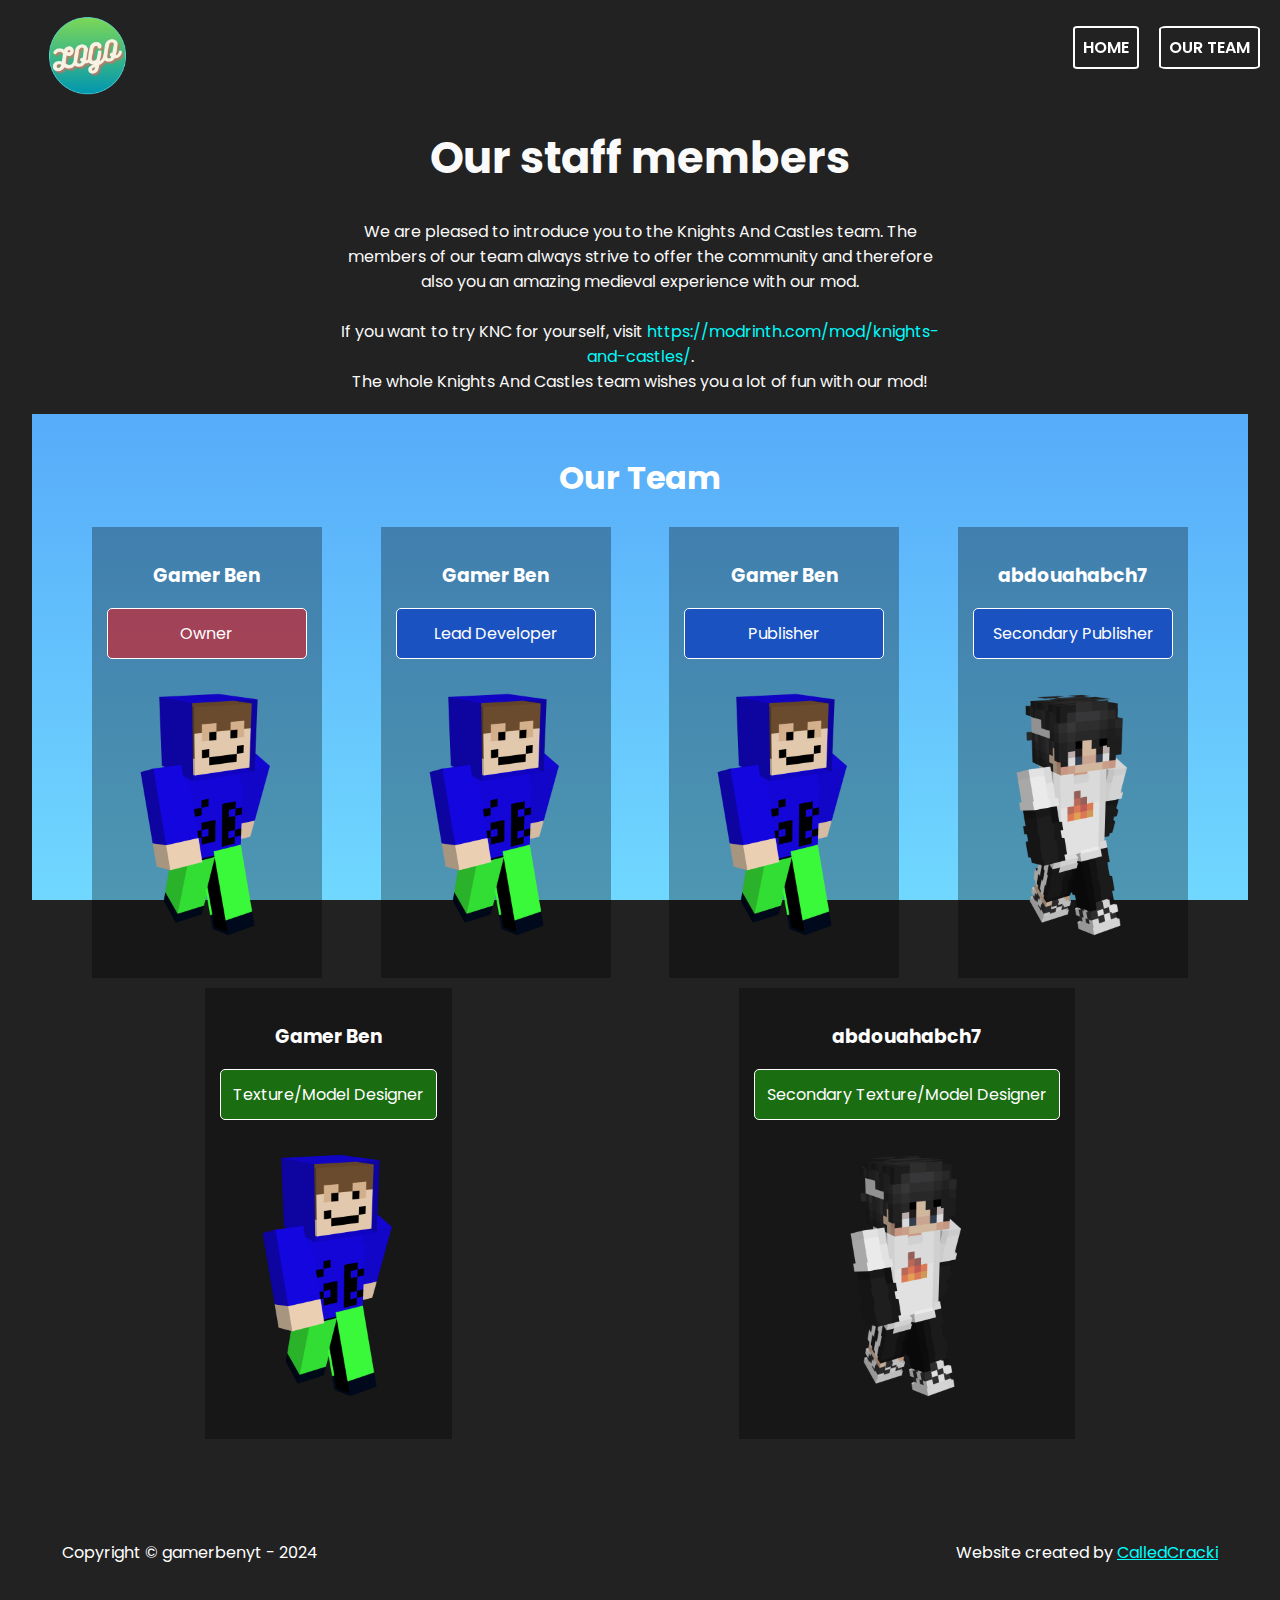
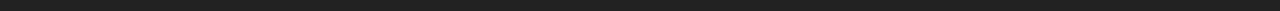
==== staff.html @ b0e843b4 "Update staff.html" ====
<!-- Proudly created by BlexieKing -->
<!-- https://www.spigotmc.org/members/blexieking.168027 -->

<!DOCTYPE html>
<html>
<head>
	<title>Your Server - Our staff team</title>
	<meta name="viewport" content="width=device-width, initial-scale=1.0">
	<meta charset="utf-8">
	<link href="https://fonts.googleapis.com/css?family=Lato" rel="stylesheet">
	<link rel="stylesheet" href="assets/css/stylesheet.css">
	<link rel="stylesheet" type="text/css" href="assets/css/staff.css">
</head>
<body>
	<div class="container">
		<header>
			<div class="header">
				<div class="logo">
					<a href="/"><img src="assets/images/logo.png" alt="Server logo"></a>
				</div>

				<ul class="navigation">
					<li><a href="./index.html">Home</a></li>
					<li><a href="./staff.html">Our team</a></li>
				</ul>
			</div>
		</header>

		<div class="main-content">
			<div class="about-staff">
				<div class="main-container">
					<h1 class="fade">Our staff members</h1>
					<p class="fade">We are pleased to introduce you to the Knights And Castles team.
						The members of our team always strive to offer the community and therefore also you an amazing medieval experience with our mod.
						<br><br>If you want to try KNC for yourself, visit <span>https://modrinth.com/mod/knights-and-castles/</span>.
						<br>The whole Knights And Castles team wishes you a lot of fun with our mod!</p>
				</div>

			<div class="staff">
				<h2>Our Team</h2>
				<div class="staff-team">
					<div>
						<h3>Gamer Ben</h3>
						<div class="owner">Owner</div>
						<img src="assets/images/body.png">
					</div>

					<div>
						<h3>Gamer Ben</h3>
						<div class="dev">Lead Developer</div>
						<img src="assets/images/body.png">
					</div>

					<div>
						<h3>Gamer Ben</h3>
						<div class="dev">Publisher</div>
						<img src="assets/images/body.png">
					</div>

					<div>
						<h3>abdouahabch7</h3>
						<div class="dev">Secondary Publisher</div>
						<img src="assets/images/body1.png">
					</div>

					

					<div>
						<h3>Gamer Ben</h3>
						<div class="mod">Texture/Model Designer</div>
						<img src="assets/images/body.png">
					</div>

					<div>
						<h3>abdouahabch7</h3>
						<div class="mod">Secondary Texture/Model Designer</div>
						<img src="assets/images/body1.png">
					</div>
				</div>
			</div>
		</div>

		<footer>
			<p>Copyright &copy; gamerbenyt - 2024</p>
			<!-- Remove this part below if you want! -->
			<p style="padding-right: 30px;">Website created by <a href="https://github.com/CalledCracki" target="_blank">CalledCracki</a></p>
		</footer>

	</div>

	<script src="https://code.jquery.com/jquery-1.11.2.min.js" type="text/javascript"></script>
	<script src="assets/js/main.js" type="text/javascript"></script>
</body>
</html>
---- assets/css/stylesheet.css ----
@import url('https://fonts.googleapis.com/css2?family=Poppins:wght@300;400;500;600;700;800&family=Roboto:wght@300&display=swap');

body {
	font-family: 'Poppins', sans-serif;
	margin: 0;
	background-color: #222;
	box-sizing: border-box;
}

.header {
	display: flex;
	justify-content: center;
	align-items: center;
	flex-wrap: wrap;
	padding-right: 20px;
}

header h1 {
	color: white;
	padding-top: 50px;
}

.container h1 {
	font-size: 2.7em;
	color: white;
}

.container h2 {
	font-size: 2em;
	color: white;
}

a {
	color: cyan;
}

.navigation {
	list-style: none;
	display: flex;
	padding: 18px 0 20px 0;
}

.navigation a {
	border: 2px solid #fff;
	border-radius: 50%;
	color: white;
	text-decoration: none;
	padding: 4px;
	border-radius: 7%;
	backdrop-filter: blur(20px);
}

.navigation a:hover{
	transform: scale(1.1);
	transition: .4s;
}



.navigation:not(:first-child) li {
	margin-left: 20px;
}

.navigation li {
	text-transform: uppercase;
	font-weight: 600;
}

.logo {
	transition-duration: 0.5s;
}

.logo img {
	width: 70px;
	margin-left: 50px;
	margin-top: 20px;
}

.logo:hover {
	transform: scale(1.1);
}

.main-content {
	width: 95%;
	text-align: center;
	margin: 0 auto;
}

footer {
	background-color: #222;
	color: white;
	padding: 30px 0;
	margin-top: 50px;
	display: flex;
	justify-content: space-between;
}

footer p {
	padding: 0 0 0 30px;
}

/* Media Queries */
@media(min-width: 700px) {
	h1 {
		font-size: 3.5em;
	}
	.header {
		justify-content: space-between;
		padding-right: none;
	}
	.picture-container {
		padding: 0 10px 0 0;
	}
	.navigation a {
		padding: 8px;
	}
}

@media(max-width: 700px) {
	.navigation {
		font-size: 0.6em;
		display: inline;
	}

	.navigation li {
		margin-top: 25px;
	}
}
---- assets/css/staff.css ----
h2 {
	margin-bottom: 0;
}

.about-staff {
	display: flex;
	justify-content: space-between;
	flex-wrap: wrap;
	color: #fff;
}

.skills-container {
	margin: 30px auto 0 auto;
	margin-bottom: 30px;
	border-top: 1px solid black;
}

.circle-container{
	position: relative;
	display: flex;
	gap: 60px;
	justify-content: center;
	margin-bottom: 100px;
}

.circle-container .box{
	position: relative;
	padding: 40px 0;
	width: 240px;
	background: #333;
	display: flex;
	justify-content: center;
	align-items: center;
	flex-direction: column;
}

.circle-container .box .circle {
	position: relative;
	width: 150px;
	height: 150px;
	background: conic-gradient(from 0deg,var(--clr) 0%,var(--clr) 0% var(--i), #333 var(--i), #333 100%);
	border-radius: 50%;
	display: flex;
	justify-content: center;
	align-items: center;
}

.circle-container .box .circle::before{
	content: '';
	position: absolute;
	inset: 10px;
	background: #25252b;
	border-radius: 50%;
} 

.circle-container .box h2{
	position: relative;
	margin-bottom: 25%;
	margin-left: 8%;
	text-align: center;
	font-size: 2.5em;
	color: #fff;
	font-weight: 600;
}

.circle-container .box h2 small{
	font-size: 0.5em;
	font-weight: 300;
}

.circle-container .box h3{
	color: #fff;
	text-transform: uppercase;
	margin-top: 20px;
	font-weight: 500;
	letter-spacing: 0.1em;
}


.main-container,
.skills-container {
	flex: 1 0 100%;
}

.main-container p {
	width: 50%;
	margin: 0 auto;
	padding-bottom: 20px;
}

.main-container p span{
	color: cyan;
}

/* Meter */
.meter-container {
	text-align: left;
	width: 80%;
	margin: 0 auto;
	padding-bottom: 20px;
}

.meter {
	width: 100%;
	background: #595a5b;
}

.skills {
	text-align: right;
	padding-right: 20px;
	line-height: 40px;
	color: white;
}


/* Staff */
.staff-team {
	display: flex;
	justify-content: space-around;
	flex-wrap: wrap;
	margin: 20px auto 10px auto;
	width: 95%;
}

.staff {
	background: linear-gradient(#4286f4, #70d8ff) fixed;
	padding: 40px 0;
}

.staff h2 {
	color: white;
	text-align: center;
	margin-top: 0;
}

.staff-team > div {
	padding: 15px;
	margin: 5px;
	background-color: rgba(0,0,0,0.3);
	color: white;
	text-align: center;
}

.staff-team img {
	width: 200px;
	margin-top: 20px;
	margin-bottom: 10px;
}

.owner,
.admin,
.dev,
.mod {
	padding: 12px;
	border: 1px solid #fff;
	border-radius: 5px;
}

.owner {background-color: rgba(255, 0, 0, 0.5);}
.admin {background-color: rgb(255, 43, 43);}
.dev {background-color: rgba(15, 70, 197, 0.793);}
.mod {background-color: rgba(32, 223, 11, 0.431);}

footer {
	margin-top: 0;
}
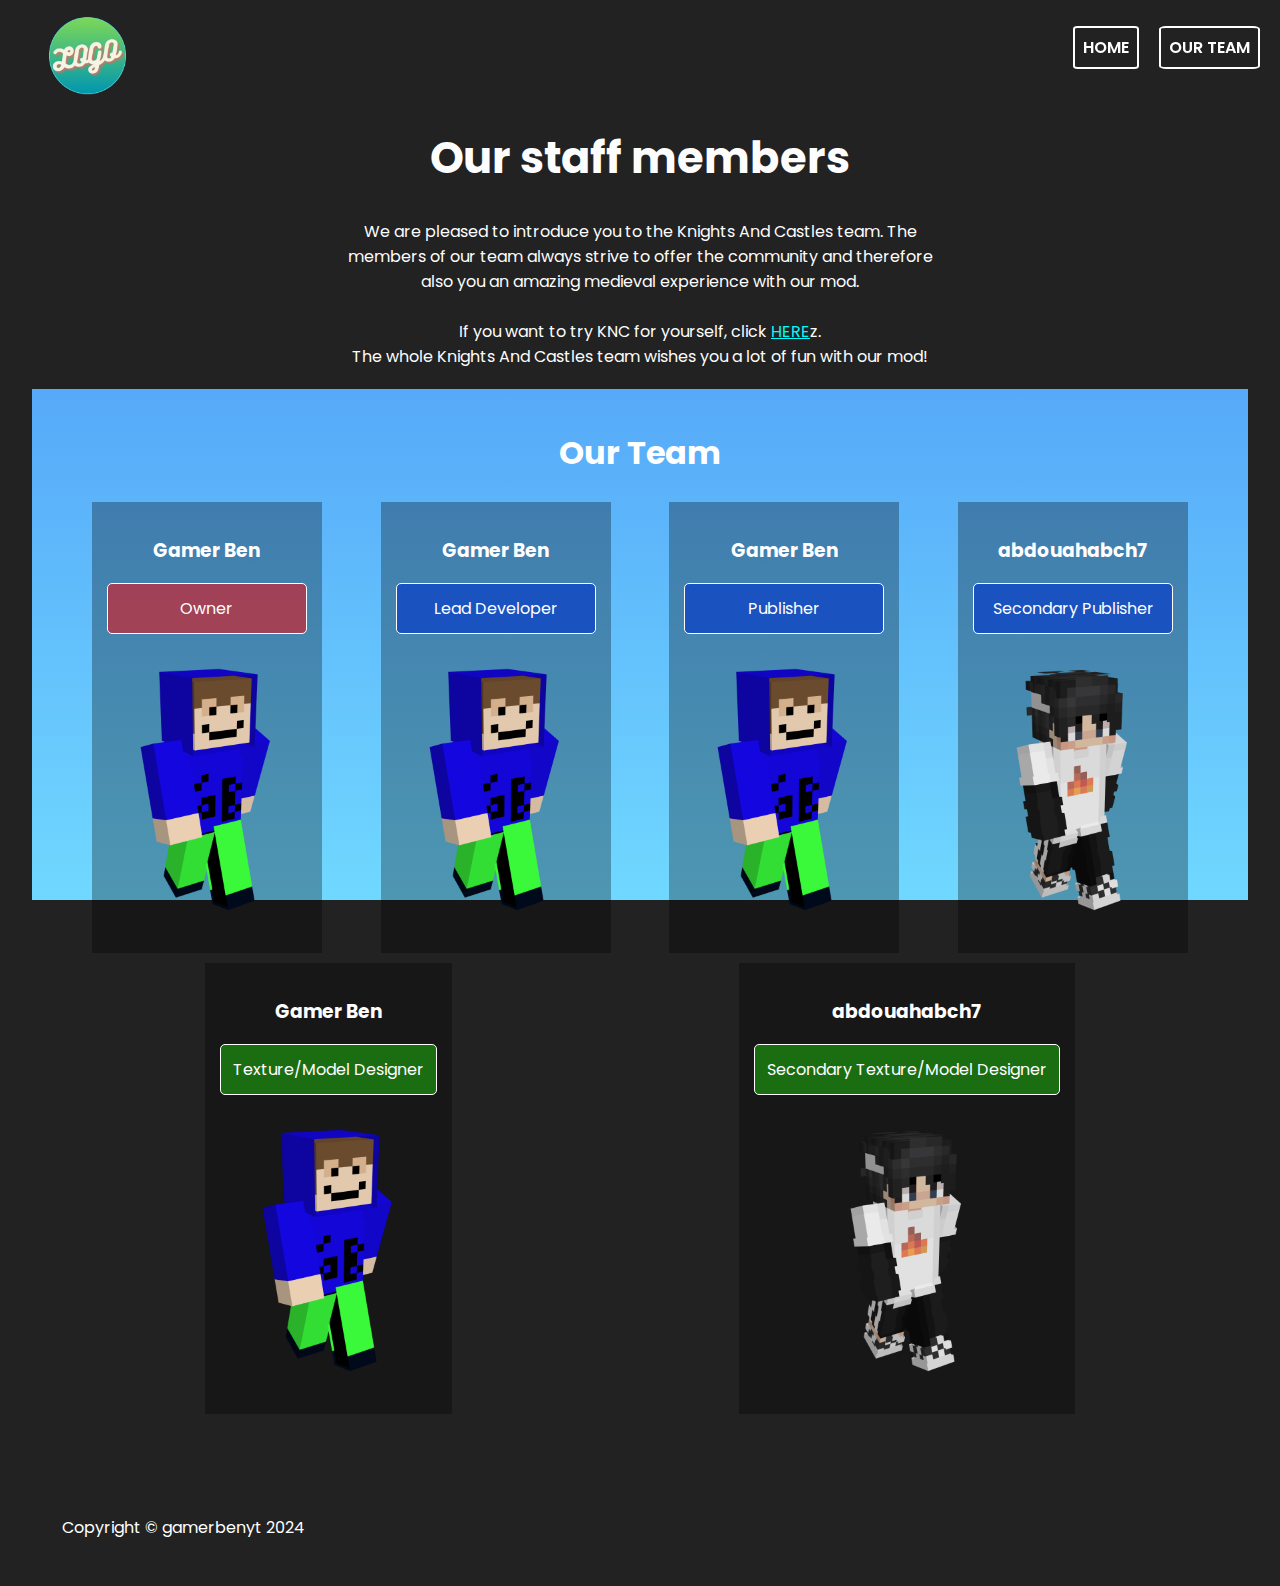
==== commit 452325dd: "Update staff.html" ====
--- a/staff.html
+++ b/staff.html
@@ -32,7 +32,7 @@
 					<h1 class="fade">Our staff members</h1>
 					<p class="fade">We are pleased to introduce you to the Knights And Castles team.
 						The members of our team always strive to offer the community and therefore also you an amazing medieval experience with our mod.
-						<br><br>If you want to try KNC for yourself, visit <span>https://modrinth.com/mod/knights-and-castles/</span>.
+						<br><br>If you want to try KNC for yourself, click <a href="https://modrinth.com/mod/knights-and-castles">HERE</a>z.
 						<br>The whole Knights And Castles team wishes you a lot of fun with our mod!</p>
 				</div>
 
@@ -81,9 +81,7 @@
 		</div>
 
 		<footer>
-			<p>Copyright &copy; gamerbenyt - 2024</p>
-			<!-- Remove this part below if you want! -->
-			<p style="padding-right: 30px;">Website created by <a href="https://github.com/CalledCracki" target="_blank">CalledCracki</a></p>
+			<p>Copyright &copy; gamerbenyt 2024</p>
 		</footer>
 
 	</div>
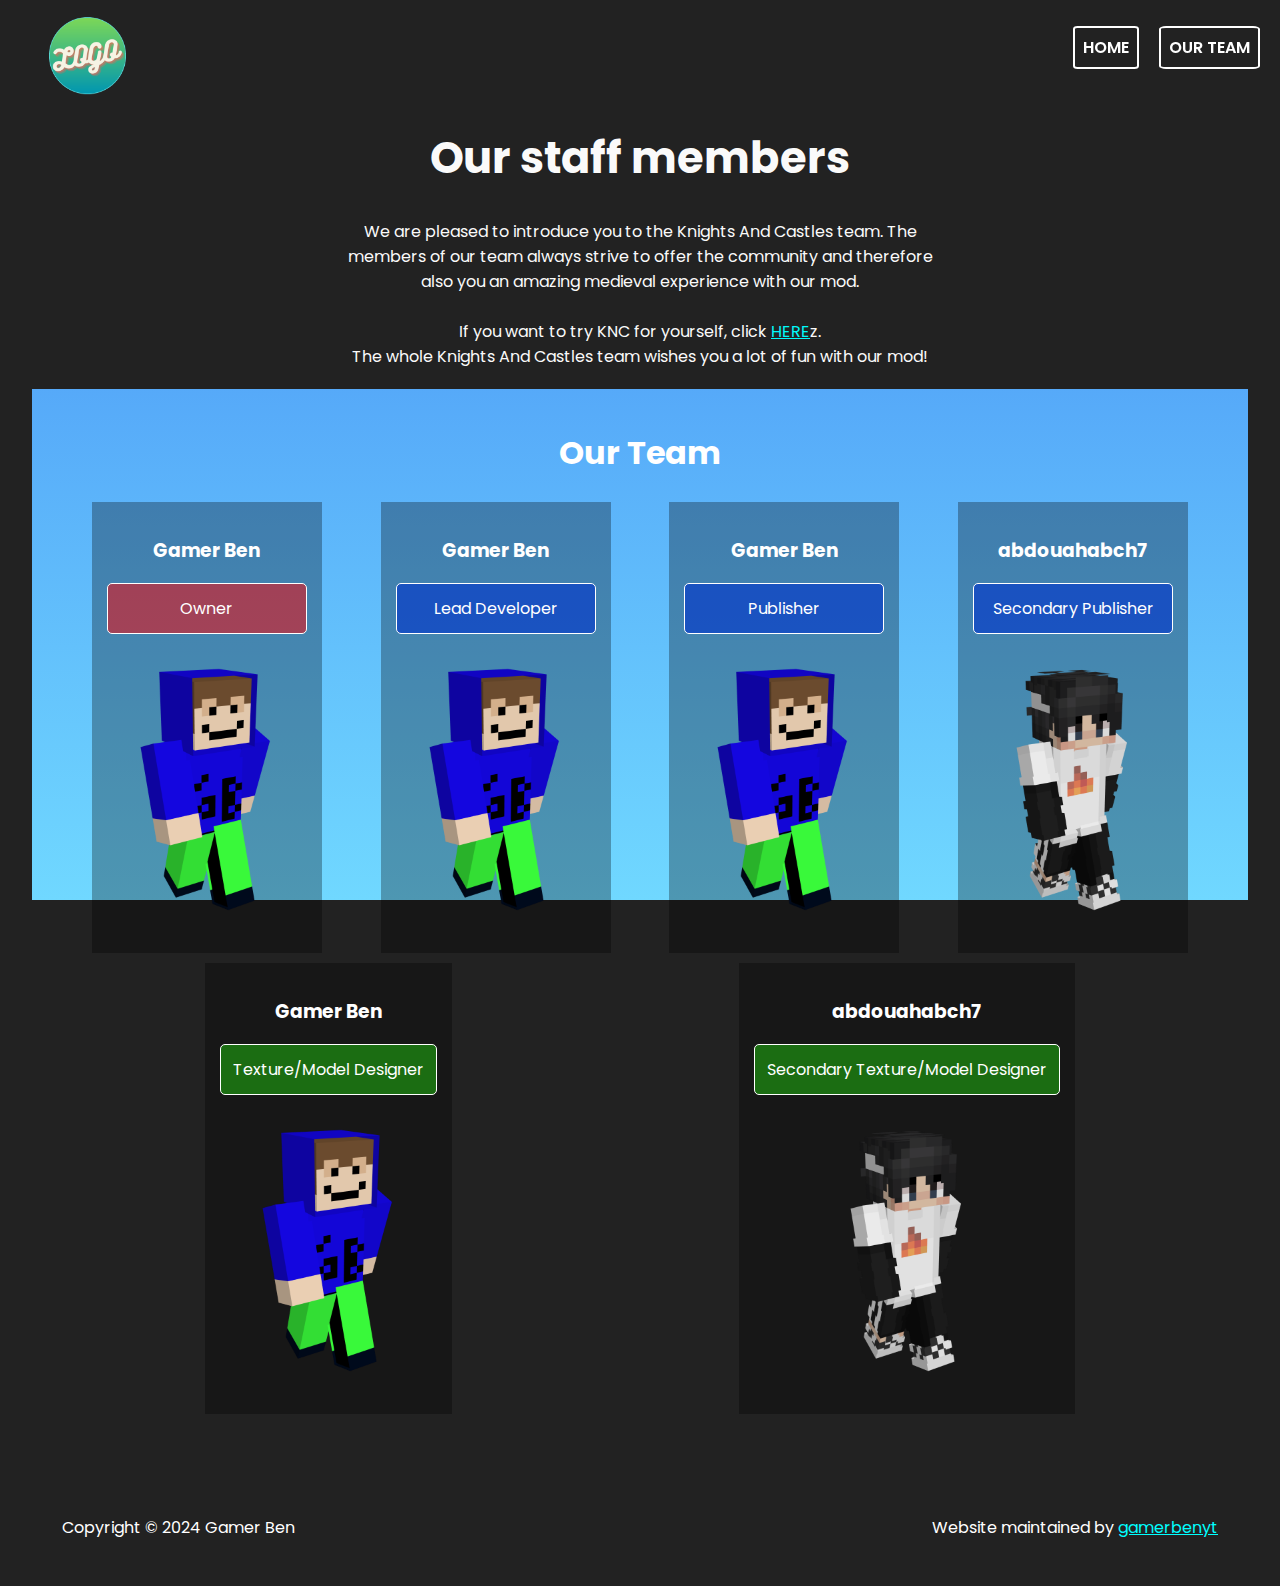
==== commit 317e5e3b: "Update staff.html" ====
--- a/staff.html
+++ b/staff.html
@@ -81,7 +81,8 @@
 		</div>
 
 		<footer>
-			<p>Copyright &copy; gamerbenyt 2024</p>
+			<p>Copyright &copy; 2024 Gamer Ben</p>
+			<p style="padding-right: 30px;">Website maintained by <a href="https://github.com/gamerbenyt" target="_blank">gamerbenyt</a></p>
 		</footer>
 
 	</div>
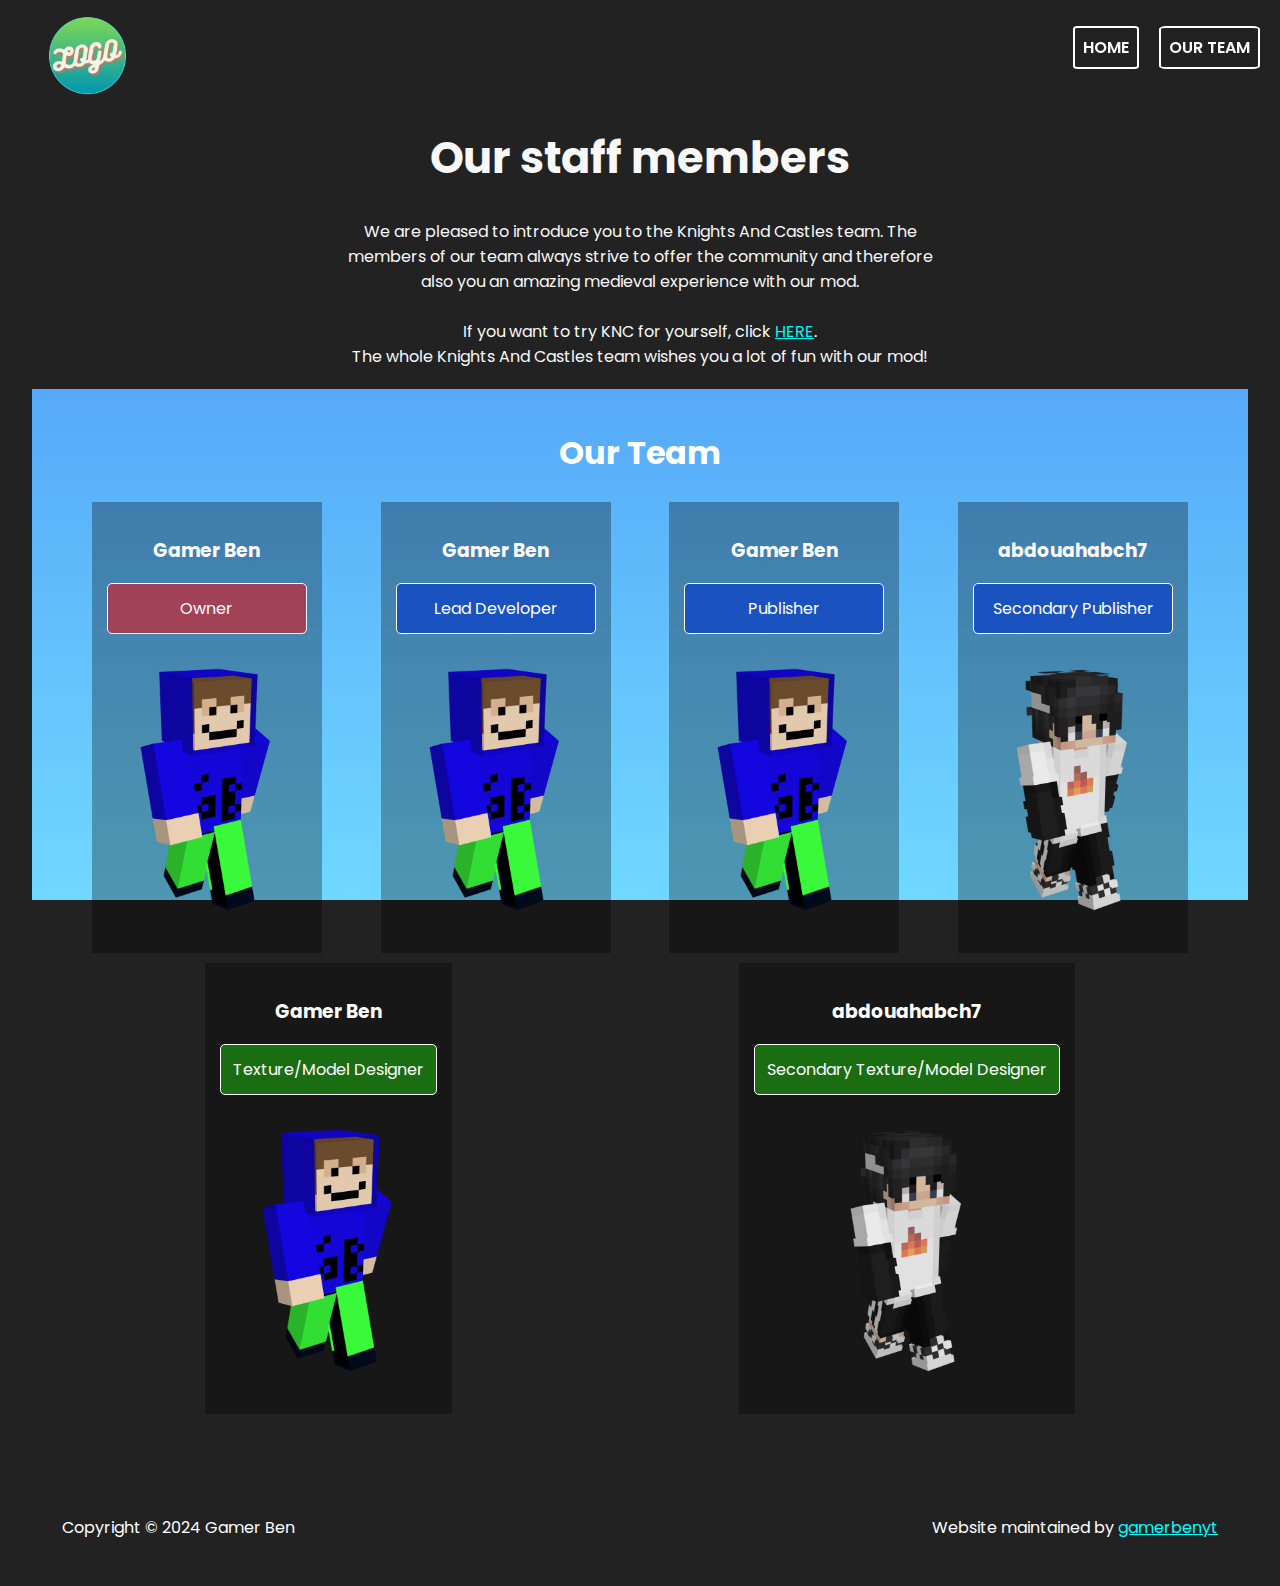
==== commit 00c8787b: "Update staff.html" ====
--- a/staff.html
+++ b/staff.html
@@ -32,7 +32,7 @@
 					<h1 class="fade">Our staff members</h1>
 					<p class="fade">We are pleased to introduce you to the Knights And Castles team.
 						The members of our team always strive to offer the community and therefore also you an amazing medieval experience with our mod.
-						<br><br>If you want to try KNC for yourself, click <a href="https://modrinth.com/mod/knights-and-castles">HERE</a>z.
+						<br><br>If you want to try KNC for yourself, click <a href="https://modrinth.com/mod/knights-and-castles">HERE</a>.
 						<br>The whole Knights And Castles team wishes you a lot of fun with our mod!</p>
 				</div>
 
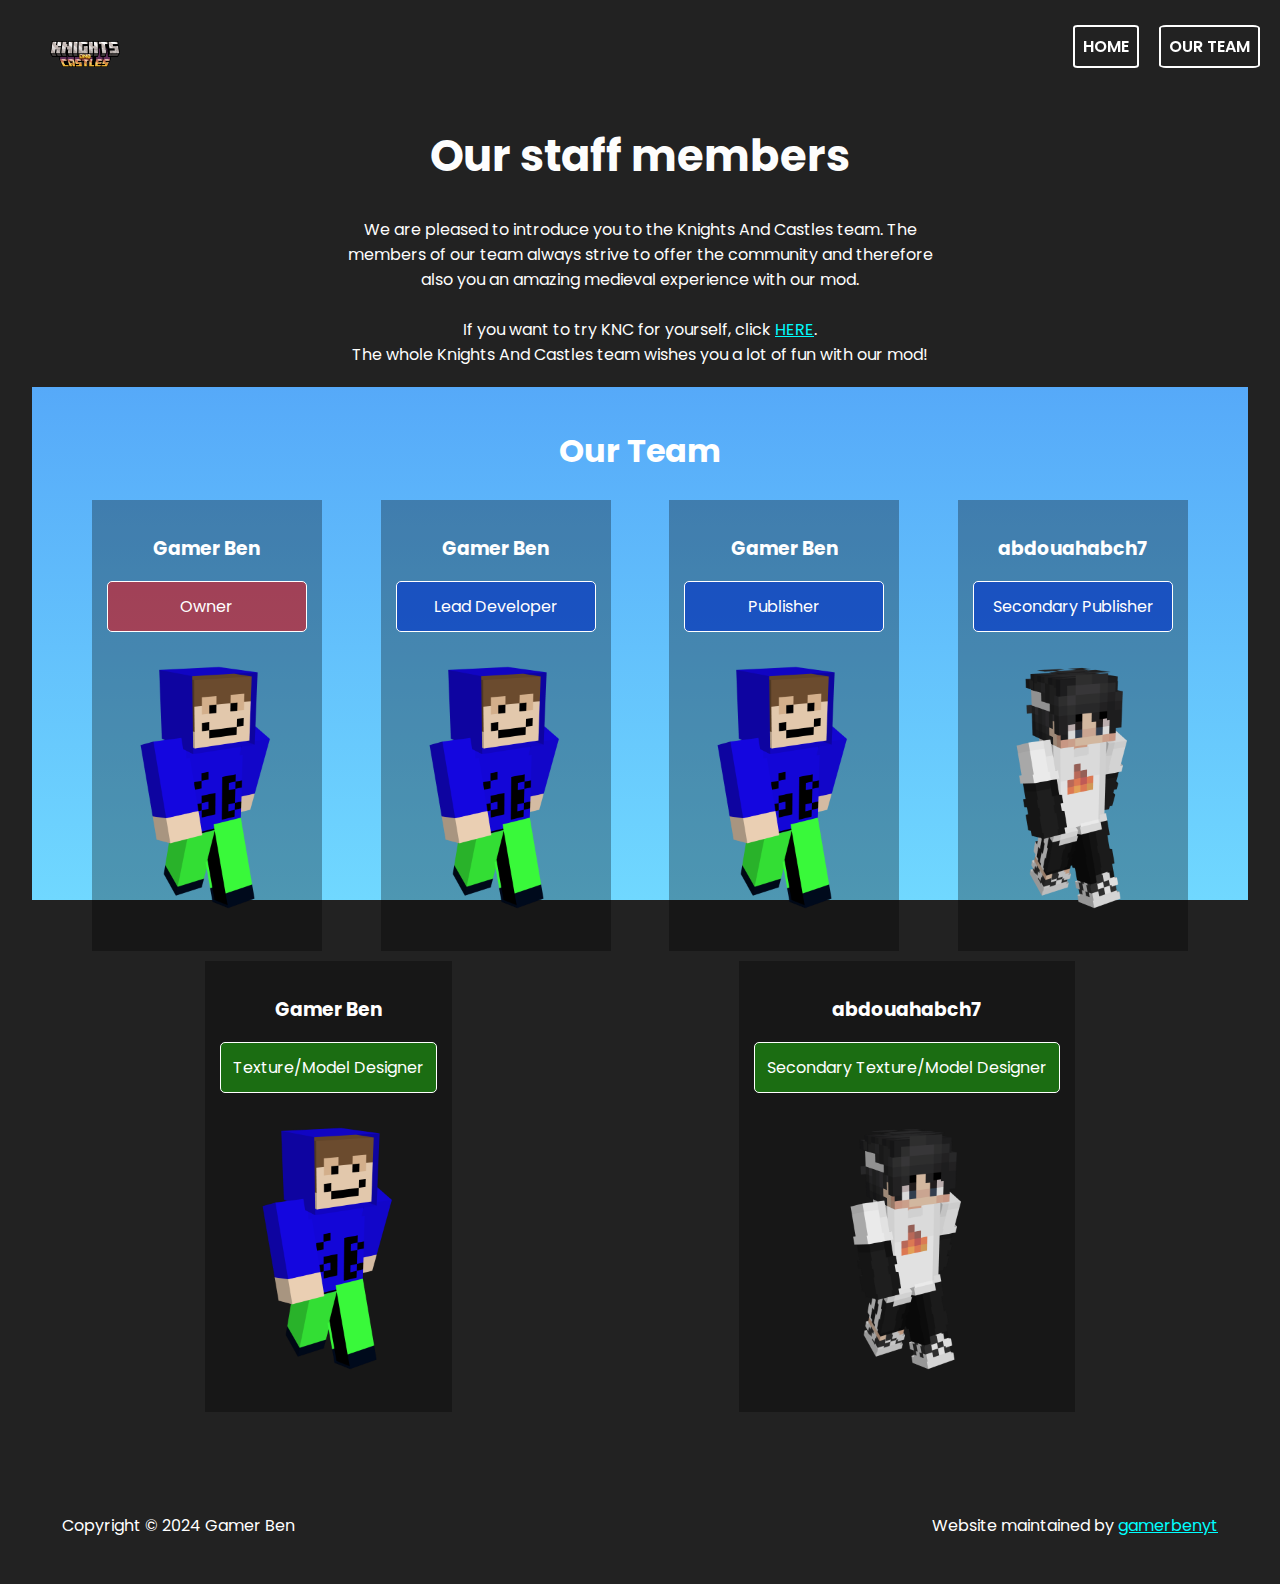
==== commit 4edb36d0: "Update staff.html" ====
--- a/staff.html
+++ b/staff.html
@@ -16,7 +16,7 @@
 		<header>
 			<div class="header">
 				<div class="logo">
-					<a href="/"><img src="assets/images/logo.png" alt="Server logo"></a>
+					<a href="/"><img src="assets/images/image_2024-09-07_084254102.png" alt="Server logo"></a>
 				</div>
 
 				<ul class="navigation">
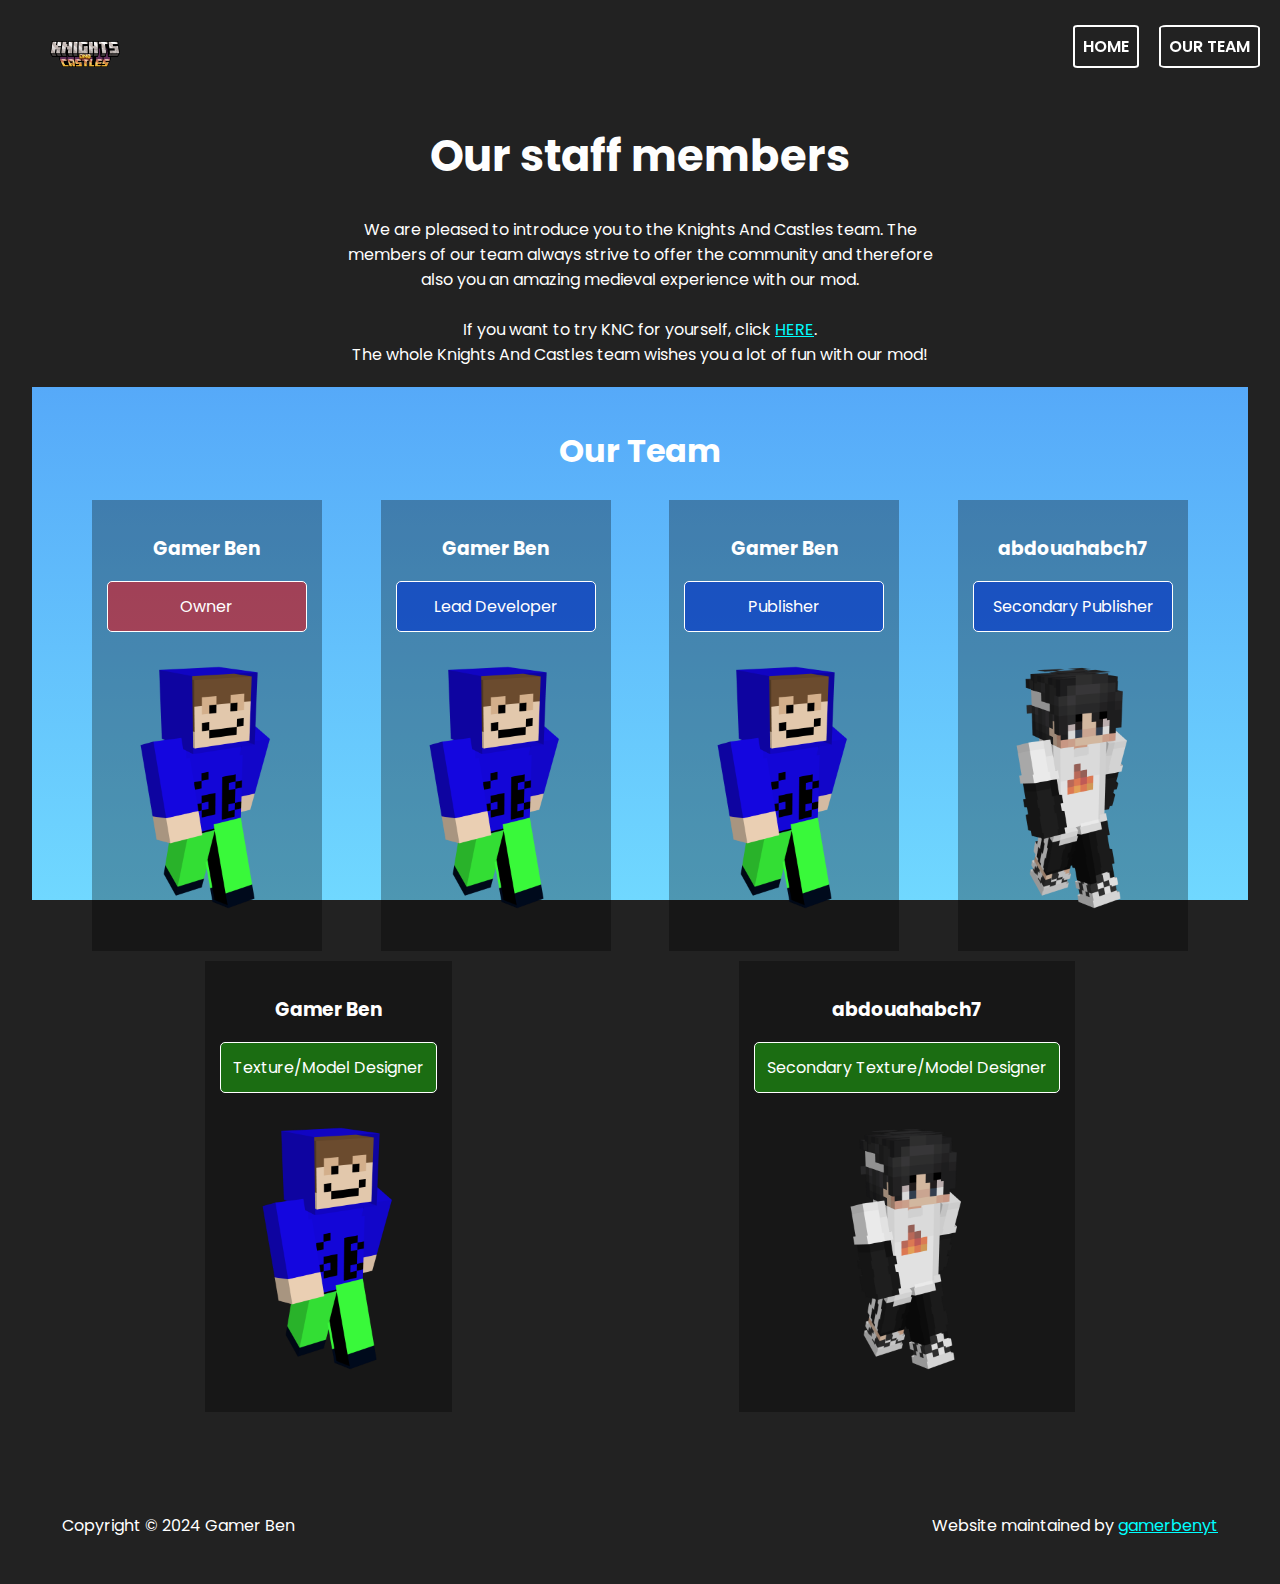
==== commit 86c3771b: "Update staff.html" ====
--- a/staff.html
+++ b/staff.html
@@ -4,12 +4,13 @@
 <!DOCTYPE html>
 <html>
 <head>
-	<title>Your Server - Our staff team</title>
+	<title>Our Team - Knights And Castles</title>
 	<meta name="viewport" content="width=device-width, initial-scale=1.0">
 	<meta charset="utf-8">
 	<link href="https://fonts.googleapis.com/css?family=Lato" rel="stylesheet">
 	<link rel="stylesheet" href="assets/css/stylesheet.css">
 	<link rel="stylesheet" type="text/css" href="assets/css/staff.css">
+	<link rel="icon" type="image/png" href="https://cdn.modrinth.com/data/MTOTFlRo/9113a816aa30b00e0e2c8ad5ca7a4c666a11a7d6.png">
 </head>
 <body>
 	<div class="container">
--- a/assets/css/staff.css
+++ b/assets/css/staff.css
@@ -21,6 +21,12 @@
 	gap: 60px;
 	justify-content: center;
 	margin-bottom: 100px;
+}
+
+.img logo {
+	width: 150px;
+	margin-left: 30px;
+	margin-top: 20px;
 }
 
 .circle-container .box{
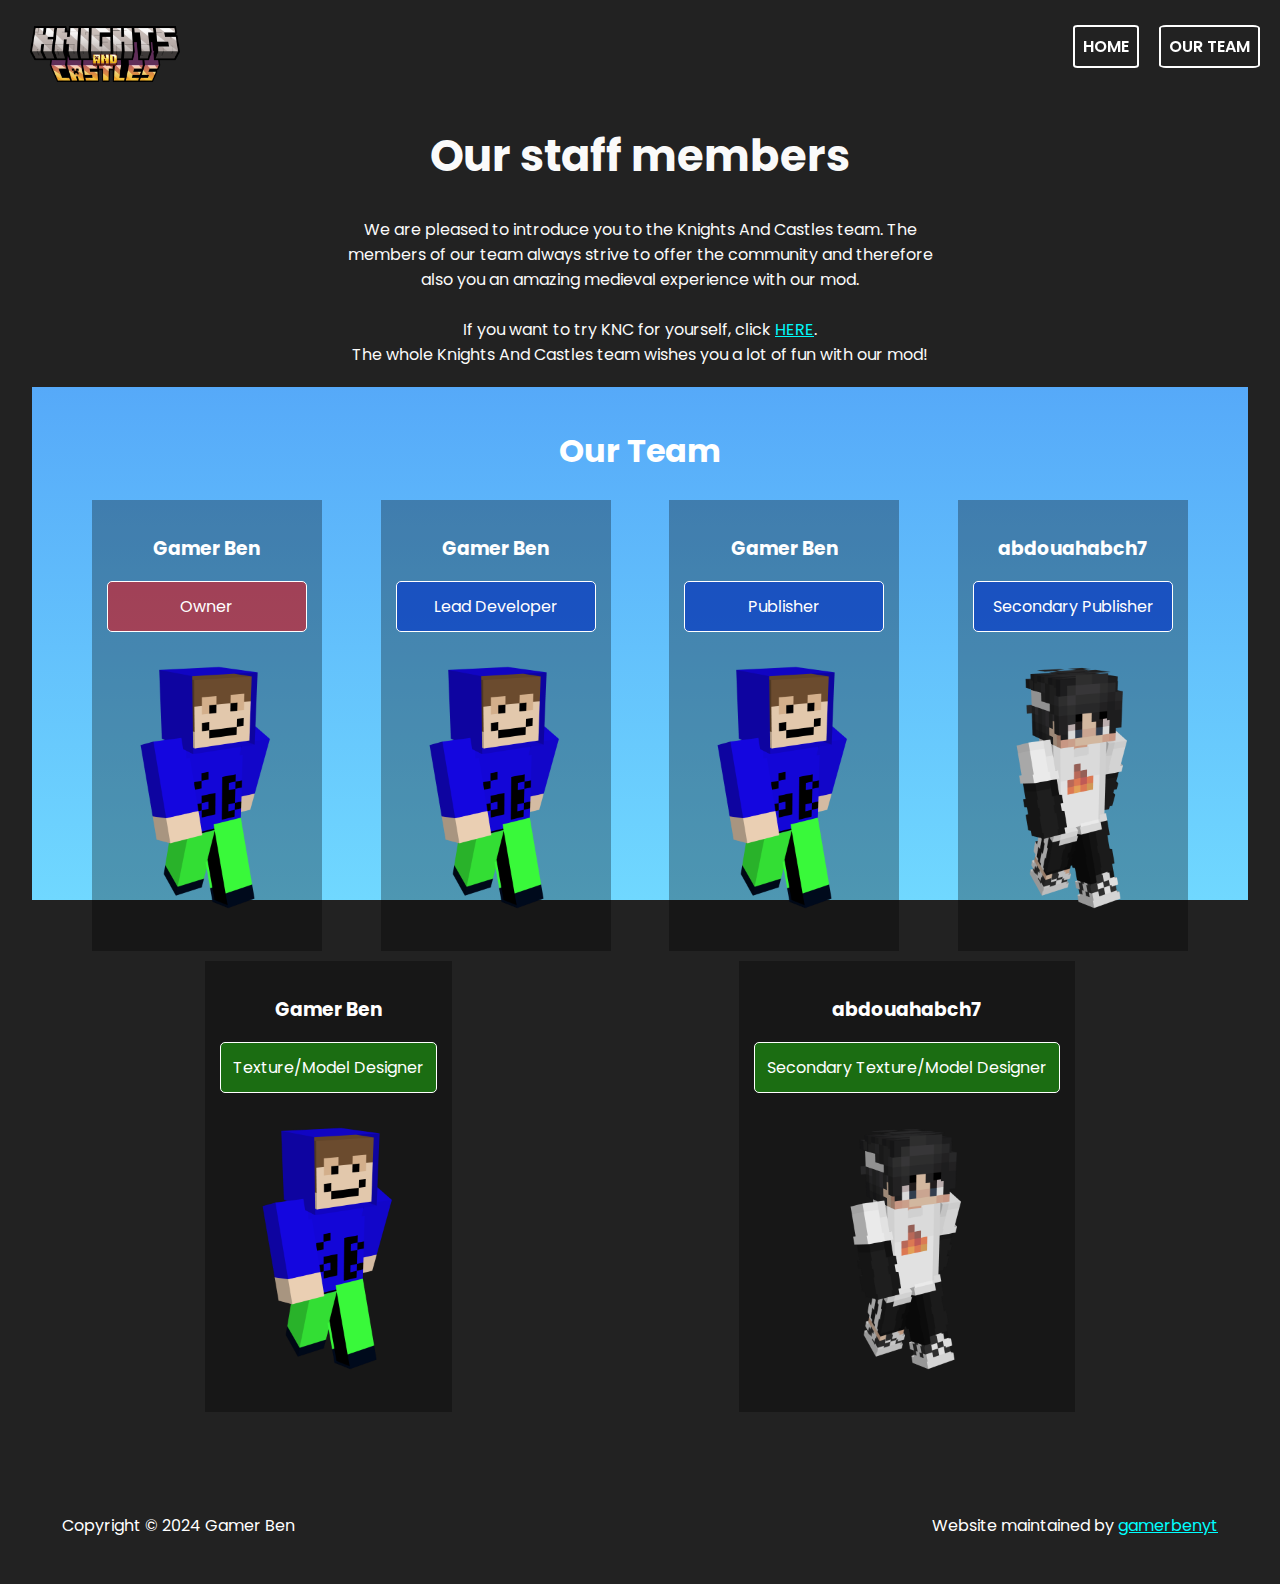
==== commit e2cc7890: "Update staff.html" ====
--- a/staff.html
+++ b/staff.html
@@ -17,7 +17,7 @@
 		<header>
 			<div class="header">
 				<div class="logo">
-					<a href="/"><img src="assets/images/image_2024-09-07_084254102.png" alt="Server logo"></a>
+					<a href="https://gamerbenyt.github.io/landingpage"><img src="assets/images/image_2024-09-07_084254102.png" alt="Server logo"></a>
 				</div>
 
 				<ul class="navigation">
--- a/assets/css/staff.css
+++ b/assets/css/staff.css
@@ -23,11 +23,6 @@
 	margin-bottom: 100px;
 }
 
-.img logo {
-	width: 150px;
-	margin-left: 30px;
-	margin-top: 20px;
-}
 
 .circle-container .box{
 	position: relative;
@@ -96,6 +91,12 @@
 
 .main-container p span{
 	color: cyan;
+}
+
+.logo img {
+	width: 150px;
+	margin-left: 30px;
+	margin-top: 20px;
 }
 
 /* Meter */
